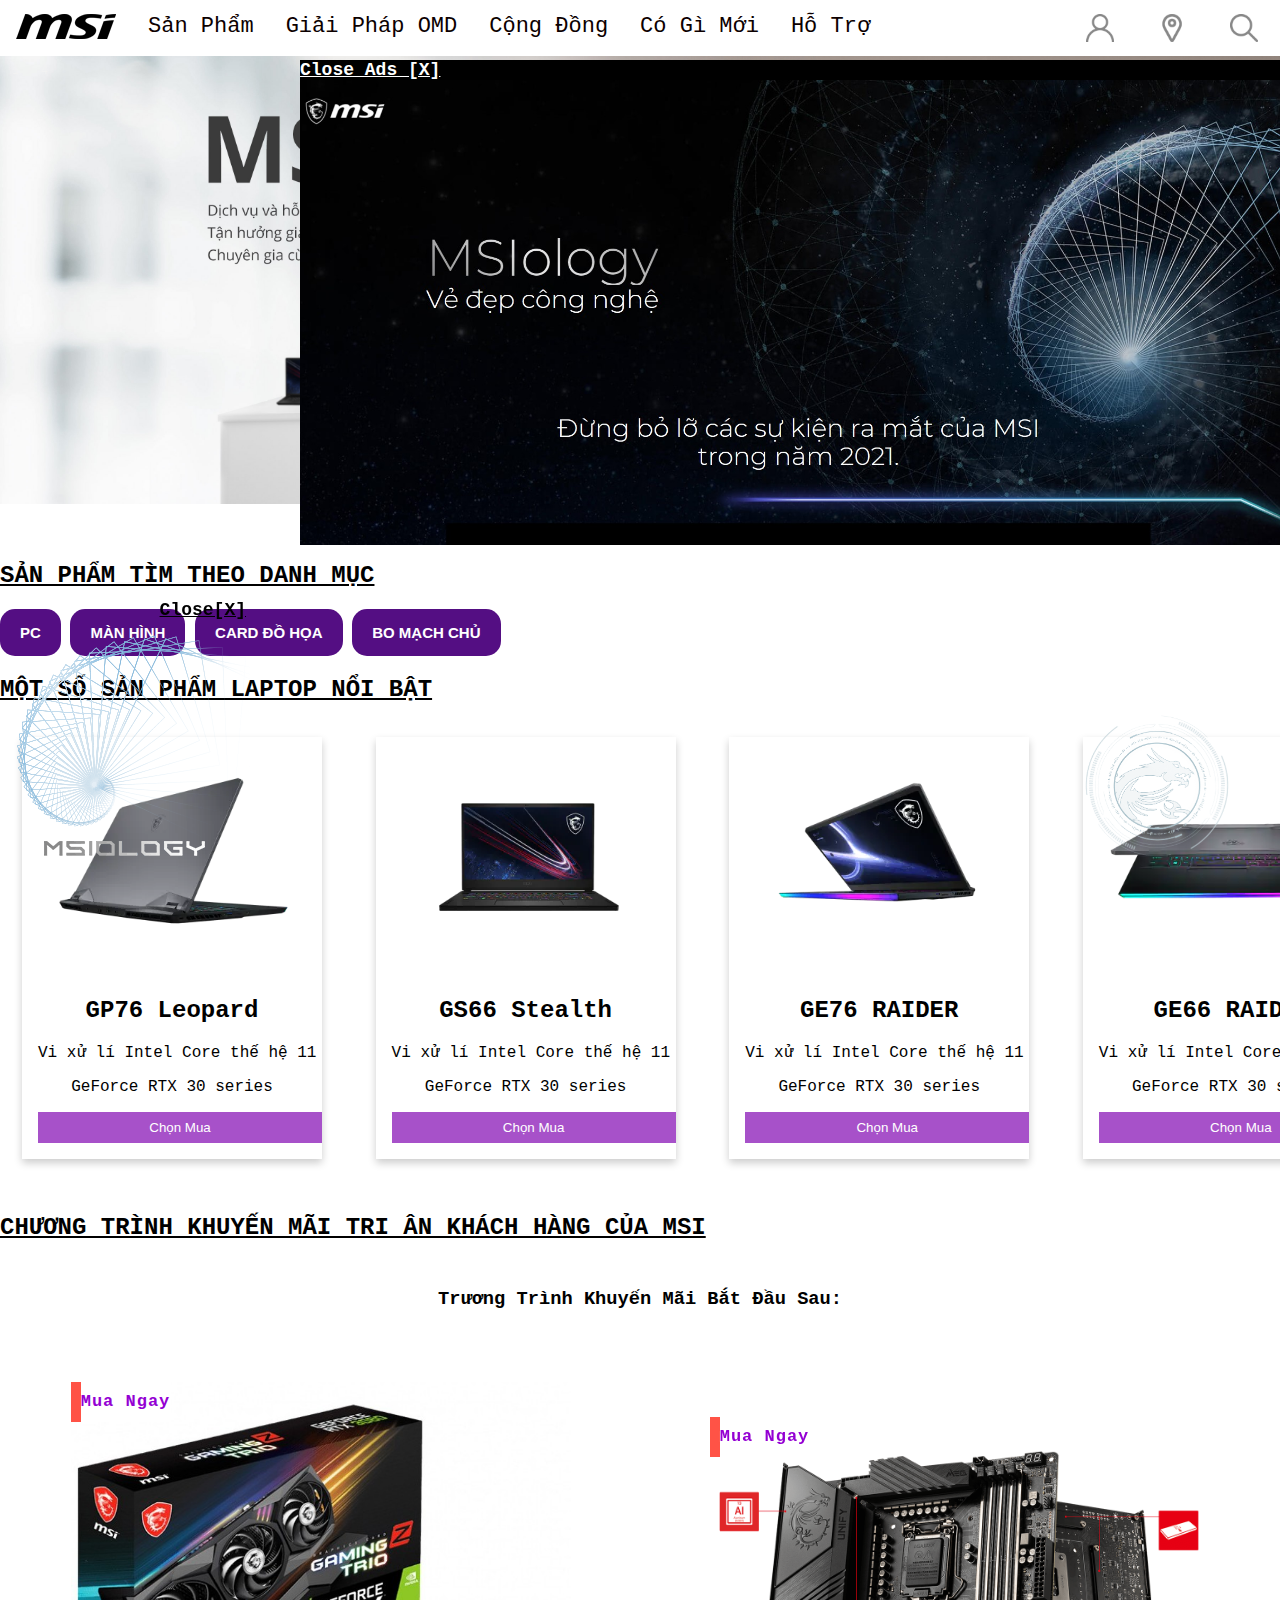
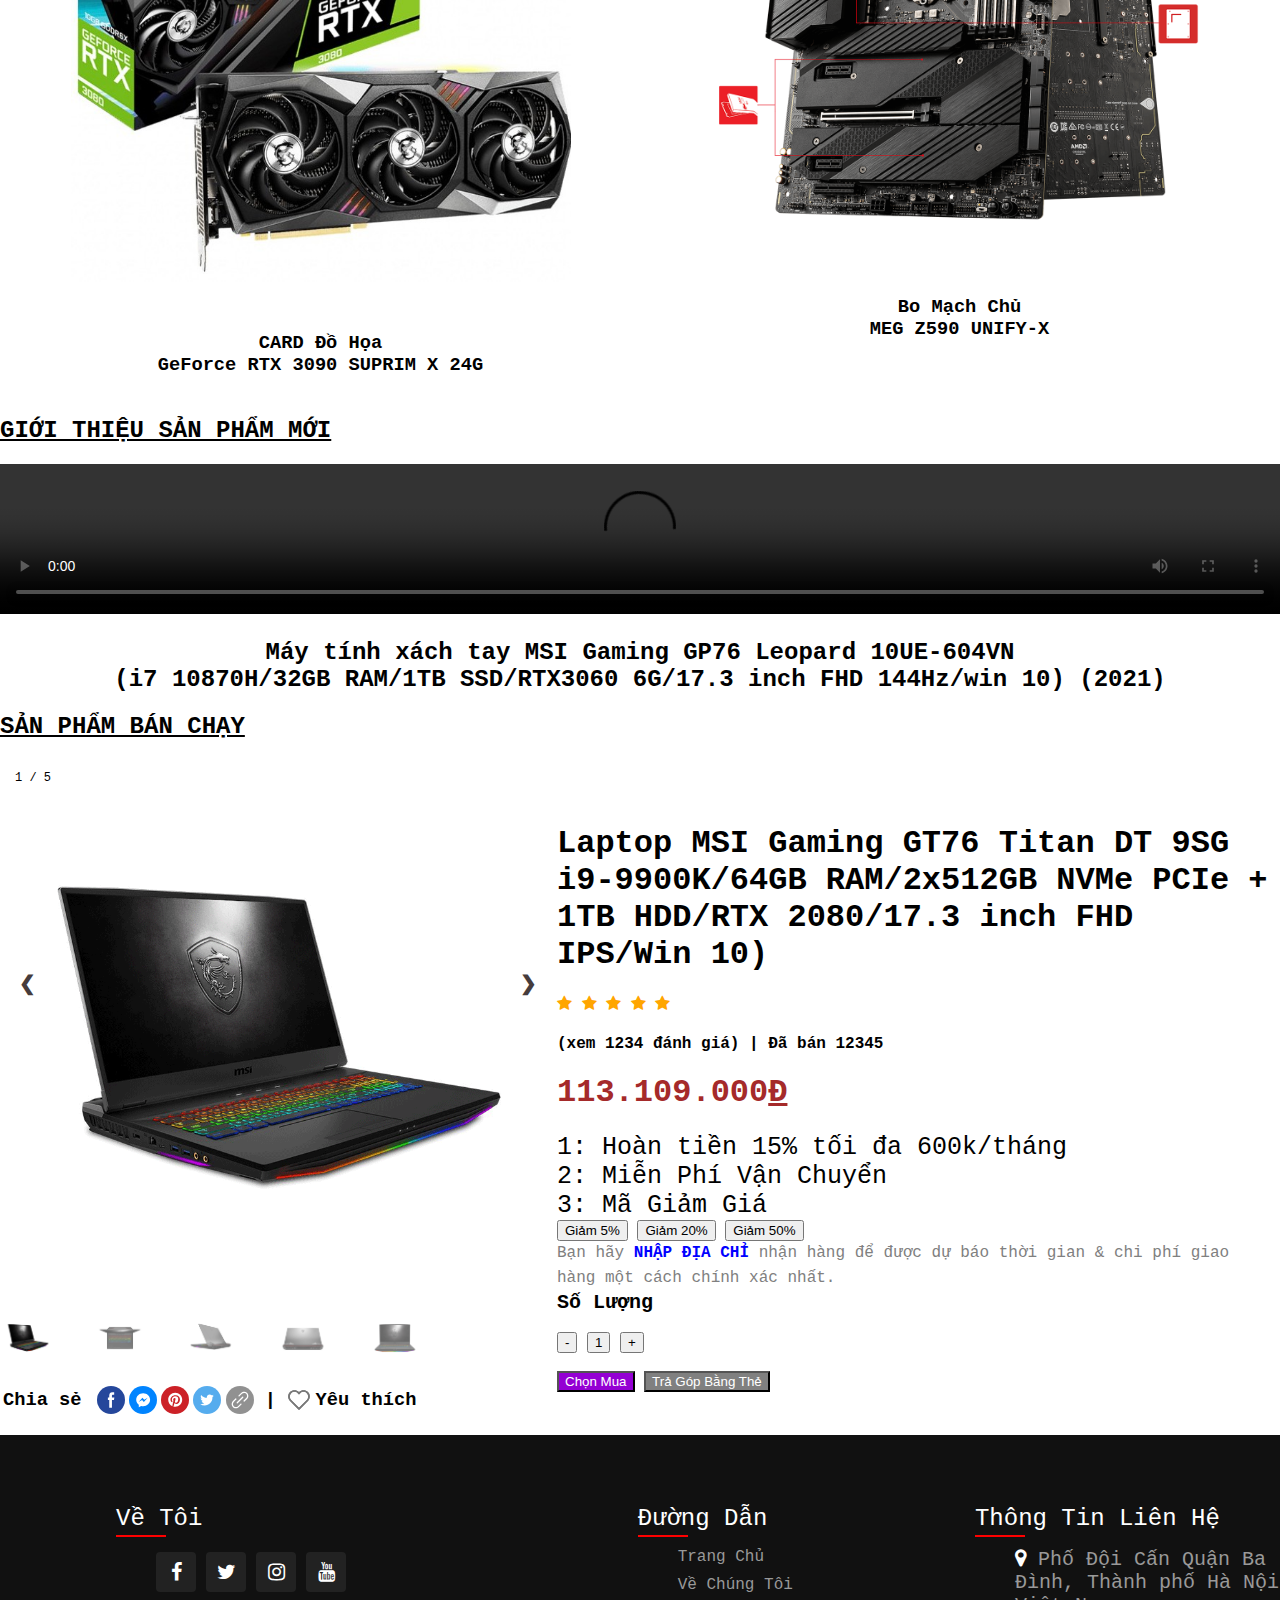
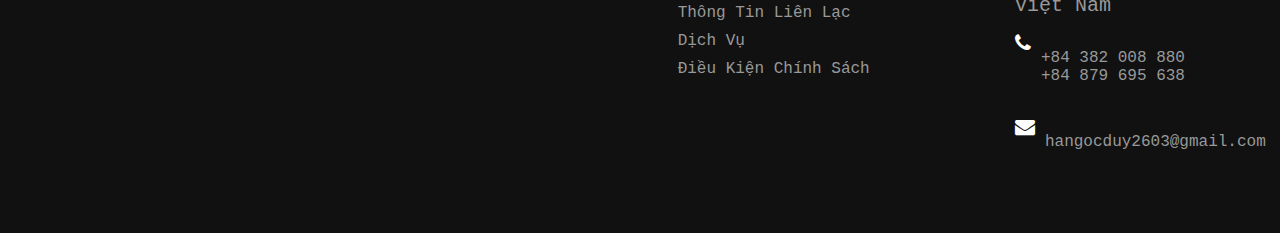
==== INDEX.html @ cc74162e "upload" ====
<!DOCTYPE html>
<html>

<head>
    <meta charset="utf-8">
    <link rel="stylesheet" href="CSS/style.css">
    <link rel="stylesheet" href="CSS/style-slideshow.css">
    <link rel="stylesheet" href="CSS/style-chat.css">
    <link rel="stylesheet" href="CSS/style-slideshowsp.css">
    <link rel="stylesheet" href="CSS/style-quangcao.css">
    <link rel="stylesheet" href="CSS/style-zoom.css">
    <link rel="stylesheet" href="CSS/style-footer.css">
    <link rel="stylesheet" href="CSS/style-scrollmenu.css">
    <link rel="stylesheet" href="https://cdnjs.cloudflare.com/ajax/libs/font-awesome/4.7.0/css/font-awesome.min.css">
    <script src="JS/javascript-chat.js"></script>
    <script src="JS/javascript-slideshowsp.js"></script>
    <script src="JS/javascript-quangcao.js"></script>
    <script src="JS/javascript-demnguoc.js"></script>
    <meta name="viewport" content="width=device-width, initial-scale=1">
    <title> Trang Chủ MSI</title>
</head>

<body onload="showSlidessp()">
    <div class="float-ck" style="left: 0px">
        <div id="hide_float_right">
            <a href="javascript:hide_float_right()"><b>Close[X]</b></a>
        </div>
        <div id="float_content_right">
            <!-- Start quang cao-->
            <img src="IMG/Widget_MSIOLOGY.png">
            <!-- End quang cao -->
        </div>
    </div>
    <div id="onl" style="position: fixed; bottom: 160px; top:60px;left:300px;z-index:100;">
        <div style="background-color:rgb(0, 0, 0); width:1000px; height: 200px;">
            <a href="javascript:un()" style="color:rgb(255, 255, 255); font-size: 18px;"><b> Close Ads [X]</b></a>
            <img src="IMG/quangcao.jpg" width="100%" />
        </div>
    </div>
    <div class="topnav">
        <a class="active" href="#home"><img src="IMG/logomsi.png"></a>
        <a href="https://vn.msi.com/Graphics-Cards#?tag=GeForce-RTX%26trade%3B-3090">Sản Phẩm</a>
        <a href="https://eps.msi.com/">Giải Pháp OMD</a>
        <a href="https://www.msi.com/Landing/insider">Cộng Đồng</a>
        <a href="https://vn.msi.com/Whats_new">Có Gì Mới</a>
        <a href="https://vn.msi.com/support"> Hỗ Trợ</a>
        <a href="#" style="float: right"><img src="IMG/loupe.png" style="width: 70%"></a>
        <a href="https://www.msi.com/service/wheretobuy#1" style="float: right"><img src="IMG/pin.png" style="width: 70%"></a>
        <a href="https://account.msi.com/login" style="float: right"><img src="IMG/user.png" style="width: 70%"></a>
    </div>
    <div class="slideshow-container">

        <div class="mySlides fade">
            <div class="numbertext">1 / 4</div>
            <img src="IMG/banner_1.jpeg" style="width:100%">
            <div class="text">MSI Care mang đến cho bạn sự an tâm tuyệt đối với các thiết bị MSI</div>
        </div>

        <div class="mySlides fade">
            <div class="numbertext">2 / 4</div>
            <img src="IMG/banner_2.jpeg" style="width:100%">
            <div class="text">REDEEM A MODERN LED LUX SCREEN LIGHT BAR WITH THE PURCHASE OF A SELECT PRODUCT!</div>
        </div>

        <div class="mySlides fade">
            <div class="numbertext">3 / 4</div>
            <img src="IMG/banner_3.jpeg" style="width:100%">
            <div class="text">SẴN SÀNG CHO NĂM HỌC MỚI VỚI LAPTOP MSI</div>
        </div>

        <div class="mySlides fade">
            <div class="numbertext">4 / 4</div>
            <img src="IMG/banner_4.jpeg" style="width:100%">
            <div class="text">Improve Performance with Resizable BAR. Now available for MSI GeForce RTX 30 Series graphics cards</div>
        </div>
    </div>
    <br>
    <div style="text-align:center">
        <span class="dot"></span>
        <span class="dot"></span>
        <span class="dot"></span>
        <span class="dot"></span>
    </div>
    <script src="JS/javascript-slideshow.js"></script>
    <img src="IMG/banner-logo.png" class="open-button" onclick="openForm()" style="width:150px">
    <div class="chat-popup" id="myForm">
        <form action="/action_page.php" class="form-container">
            <h1>Chat</h1>

            <label for="msg"><b>Message</b></label>
            <textarea placeholder="Type message.." name="msg" required></textarea>

            <button type="submit" class="btn">Send</button>
            <button type="button" class="btn cancel" onclick="closeForm()">Close</button>
        </form>
    </div>
    <div>
      <h2><u>SẢN PHẨM TÌM THEO DANH MỤC</u></h2>
      <button class="button-sp" onclick="window.location.href='PC.html'"><b>PC</b></button>
      <button class="button-sp"onclick="window.location.href='Màn hình.html'"><b>MÀN HÌNH</b></button>
      <button class="button-sp"onclick="window.location.href='Card màn hình.html'"><b>CARD ĐỒ HỌA</b></button>
      <button class="button-sp"onclick="window.location.href='Màn hình.html'"><b>BO MẠCH CHỦ</b></button>
      <h2 style="color: rgb(0, 0, 0); "><u>MỘT SỐ SẢN PHẨM LAPTOP NỔI BẬT</u></h2>
  <div class="scrollmenu ">
    <a> 
      <div class="column1 ">
      <div class="card ">
        <img src="IMG/GE76.webp " alt="Jane " style="width:100% ">
        <div class="container ">
          <h2 style="color: black; ">GP76 Leopard</h2>
          <p style="color: black; ">Vi xử lí Intel Core thế hệ 11</p>
          <p style="color: black; ">GeForce RTX 30 series</p>
          <p><button class="button ">Chọn Mua</button></p>
        </div>
      </div>
    </div>
  </a>
  <a>
  <div class="column1 ">
    <div class="card ">
      <img src="IMG/GS66.webp " alt="Jane " style="width:100% ">
      <div class="container ">
        <h2 style="color: black; ">GS66 Stealth</h2>
        <p style="color: black; ">Vi xử lí Intel Core thế hệ 11</p>
        <p style="color: black; ">GeForce RTX 30 series</p>
        <p><button class="button ">Chọn Mua</button></p>
      </div>
    </div>
  </div>
  </a>
  <a>
  <div class="column1 ">
    <div class="card ">
      <img src="IMG/GE76 RAIDER.webp " alt="Jane " style="width:100% ">
      <div class="container ">
        <h2 style="color: black; ">GE76 RAIDER</h2>
        <p style="color: black; ">Vi xử lí Intel Core thế hệ 11</p>
        <p style="color: black; ">GeForce RTX 30 series</p>
        <p><button class="button ">Chọn Mua</button></p>
      </div>
    </div>
  </div>
  </a>
  <a>
  <div class="column1 ">
    <div class="card ">
      <img src="IMG/GE66 RAIDER.webp " alt="Jane " style="width:100% ">
      <div class="container ">
        <h2 style="color: black; ">GE66 RAIDER</h2>
        <p style="color: black; ">Vi xử lí Intel Core thế hệ 10</p>
        <p style="color: black; ">GeForce RTX 30 series</p>
        <p><button class="button ">Chọn Mua</button></p>
      </div>
    </div>
  </div>
  </a>
  <a>
  <div class="column1 ">
    <div class="card ">
      <img src="IMG/GE76.webp " alt="Jane " style="width:100% ">
      <div class="container ">
        <h2 style="color: black; ">GE76</h2>
        <p style="color: black; ">Vi xử lí Intel Core thế hệ 10</p>
        <p style="color: black; ">GeForce RTX 30 series</p>
        <p><button class="button ">Chọn Mua</button></p>
      </div>
    </div>
  </div>
  </a>
  <a>
  <div class="column1 ">
    <div class="card ">
      <img src="IMG/GS66 STEALTH15M.webp " alt="Jane " style="width:100% ">
      <div class="container ">
        <h2 style="color: black; ">GS66 STEALTH15M</h2>
        <p style="color: black; ">Vi xử lí Intel Core thế hệ 10</p>
        <p style="color: black; ">GeForce RTX 30 series</p>
        <p><button class="button ">Chọn Mua</button></p>
      </div>
    </div>
  </div>
  </a>
  <a>
  <div class="column1 ">
    <div class="card ">
      <img src="IMG/PULSE GL76.webp " alt="Jane " style="width:100% ">
      <div class="container ">
        <h2 style="color: black; ">PULSE GL76</h2>
        <p style="color: black; ">Vi xử lí Intel Core thế hệ 11</p>
        <p style="color: black; ">GeForce RTX 30 series</p>
        <p><button class="button ">Chọn Mua</button></p>
      </div>
    </div>
  </div>
  </a>
  <a>
  <div class="column1 ">
    <div class="card ">
      <img src="IMG/ALPHA15.webp " alt="Jane " style="width:100% ">
      <div class="container ">
        <h2 style="color: black; ">ALPHA15</h2>
        <p style="color: black; ">Vi xử lí AMD Ryzen 5000H-Series</p>
        <p style="color: black; ">AMD Radeon RX 6000M Series</p>
        <p><button class="button ">Chọn Mua</button></p>
      </div>
    </div>
  </div>
  </a>
  <a>
  <div class="column1 ">
    <div class="card ">
      <img src="IMG/DELTA15.webp " alt="Jane " style="width:100% ">
      <div class="container ">
        <h2 style="color: black; ">DELTA15</h2>
        <p style="color: black; ">Vi xử lí AMD Ryzen 5000H-Series</p>
        <p style="color: black; ">AMD Radeon RX 6000M Series</p>
        <p><button class="button ">Chọn Mua</button></p>
      </div>
    </div>
  </div>
  </a>
  <a>
  <div class="column1 ">
    <div class="card ">
      <img src="IMG/STEALTH15M.webp " alt="Jane " style="width:100% ">
      <div class="container ">
        <h2 style="color: black; ">STEALTH15M</h2>
        <p style="color: black; ">Vi xử lí Intel Core thế hệ 11</p>
        <p style="color: black; ">GeForce RTX 16 series</p>
        <p><button class="button ">Chọn Mua</button></p>
      </div>
    </div>
  </div>
  </a>
</div>
        <h2 style="color: rgb(0, 0, 0);"><u>CHƯƠNG TRÌNH KHUYẾN MÃI TRI ÂN KHÁCH HÀNG CỦA MSI</u> <br><br>
          <h3 style="text-align: center;">Trương Trình Khuyến Mãi Bắt Đầu Sau: <p id="demnguoc" style="color:red"></p> </h2>  </h3>
        <table border="0">
            <tr>
                <td style="width: 750px;text-align: center;">
                  <div class="imghover-container">
                    <a href="#">
                      <span class="more" style="color: darkviolet; font-size: 17px;"><b>Mua Ngay</b></span>
                    <img src="IMG/rtx3090.jfif" alt="" style="width: 500px;">
                  </a>
                </div>
                    <h3>CARD Đồ Họa
                        <br> GeForce RTX 3090 SUPRIM X 24G
                    </h3>
                </td>
                <td style="width: 750px;text-align: center;">
                  <div class="imghover-container">
                    <a href="#">
                      <span class="more"style="color: darkviolet; font-size: 17px;"><b>Mua Ngay</b></span>
                    <img src="IMG/z590-unify-board02.png"  style="width: 500px;">
                  </a>
                </div>
                    <h3>Bo Mạch Chủ
                        <br> MEG Z590 UNIFY-X</h3>
                </td>
            </tr>
        </table>
    </div>
    <div class="video" style="text-align: center;">
        <h2 style="color: rgb(0, 0, 0); text-align: left;"><u>GIỚI THIỆU SẢN PHẨM MỚI</u></h2>
        <video width="100%" controls>
    <source src="VIDEO/GP76-GP66 Leopard 10UX – Bold & Strengthened Laptop You Should Have - MSI.mp4">
  </video>
        <h2>Máy tính xách tay MSI Gaming GP76 Leopard 10UE-604VN <br>(i7 10870H/32GB RAM/1TB SSD/RTX3060 6G/17.3 inch FHD 144Hz/win 10) (2021)</h2>
    </div>
    <div>
        <h2 style="color: rgb(0, 0, 0);"><u>SẢN PHẨM BÁN CHẠY</u></h2>
        <table border="0">
            <tr>
                <td>
                    <div class="containersp">
                        <div class="mySlidessp">
                            <div class="numbertextsp">1 / 5</div>
                            <div class="zoomin noidung">
                                <img id="myimage" src="IMG/gt76.png" width="700" height="700">
                            </div>
                        </div>

                        <div class="mySlidessp">
                            <div class="numbertextsp">2 / 5</div>
                            <div class="zoomin noidung">
                                <img src="IMG/gt76a.png" width="700" height="700">
                            </div>
                        </div>

                        <div class="mySlidessp">
                            <div class="numbertextsp">3 / 5</div>
                            <div class="zoomin noidung">
                                <img src="IMG/gt76b.png" width="700" height="700">
                            </div>
                        </div>

                        <div class="mySlidessp">
                            <div class="numbertextsp">4 / 5</div>
                            <div class="zoomin noidung">
                                <img src="IMG/gt76c.png" width="700" height="700">
                            </div>
                        </div>

                        <div class="mySlidessp">
                            <div class="numbertextsp">5 / 5</div>
                            <div class="zoomin noidung">
                                <img src="IMG/gt76d.png" width="700" height="700" ">
            </div>
          </div>
            
          <a class="prevsp " onclick="plusSlides(-1) ">❮</a>
          <a class="nextsp " onclick="plusSlides(1) ">❯</a>
          <div class="row ">
            <div class="column ">
              <img class="demo cursor " src="IMG/gt76.png " style="width: 50px; " onclick="currentSlidesp(1) ">
            </div>
            <div class="column ">
              <img class="demo cursor " src="IMG/gt76a.png " style="width:50px " onclick="currentSlidesp(2) ">
            </div>
            <div class="column ">
              <img class="demo cursor " src="IMG/gt76b.png " style="width:50px " onclick="currentSlidesp(3) ">
            </div>
            <div class="column ">
              <img class="demo cursor " src="IMG/gt76c.png " style="width:50px " onclick="currentSlidesp(4) ">
            </div>
            <div class="column ">
              <img class="demo cursor " src="IMG/gt76d.png " style="width:50px " onclick="currentSlidesp(5) ">
            </div>    
          </div>
        </div>
        <div><h3>Chia sẻ &#8287;<img src="IMG/social-facebook.svg ">&#8287;<img src="IMG/social-messenger.svg ">&#8287;<img src="IMG/social-pinterest.svg ">&#8287;<img src="IMG/social-twitter.svg ">&#8287;<img src="IMG/social-copy.svg
                                    " ><b> &verbar;</b> <img src="IMG/icons-like.svg ">&#8287;Yêu thích</h3></div>
      </td>
      <td>
        <h1>Laptop MSI Gaming GT76 Titan DT 9SG i9-9900K/64GB RAM/2x512GB NVMe PCIe + 1TB HDD/RTX 2080/17.3 inch FHD IPS/Win 10)</h1>
        <div>
        <span class="fa fa-star checked "></span>
        <span class="fa fa-star checked "></span>
        <span class="fa fa-star checked "></span>
        <span class="fa fa-star checked "></span>
        <span class="fa fa-star checked "></span>
        <h4>(xem 1234 đánh giá) &verbar; Đã bán 12345</h4>
        <h1 style="color: brown; ">113.109.000<u>Đ</u></h1>
            <span style="font-size: 25px;">1: Hoàn tiền 15% tối đa 600k/tháng</span><br>
            <span style="font-size: 25px;">2: Miễn Phí Vận Chuyển</span><br>
            <span style="font-size: 25px;">3: Mã Giảm Giá</span><br>
            <div class="magiamgia">
                <button>Giảm 5%</button>
                <button>Giảm 20%</button>
                <button>Giảm 50%</button>
            </div>
            <span style="font-size: 16px;color: gray; margin-top: 20px; line-height: 25px;">Bạn hãy <b style="color: blue;">NHẬP ĐỊA CHỈ</b> nhận hàng để được dự báo thời gian & chi phí giao hàng một cách chính xác nhất.</span><br>
            <span style="font-size: 20px; color:black;margin-top: 30px; "><b>Số Lượng</b></span>
            <div class="soluong"><br>
                <button>-</button>
                <button>1</button>
                <button>+</button>
            </div><br>
            <div class="muahang">
                <button style="background: darkviolet; color: white;">Chọn Mua</button>
                <button style="background: gray; color: white;">Trả Góp Bằng Thẻ</button>
            </div>
        </div>
      </td>
    </tr>
  </table>
  
    </body>
    <footer>
      <div class="container ">
        <!--Bắt Đầu Nội Dung Giới Thiệu-->
        <div class="noi-dung about ">
            <h2>Về Tôi</h2>
            <p> </p>
            <ul class="social-icon ">
                <li><a href="https://www.facebook.com/ngocduy26/ "><i class="fa fa-facebook "></i></a></li>
                <li><a href=" "><i class="fa fa-twitter "></i></a></li>
                <li><a href="https://www.instagram.com/hangocduyy/?hl=vi "><i class="fa fa-instagram "></i></a></li>
                <li><a href=" "><i class="fa fa-youtube "></i></a></li>
            </ul>
        </div>
        <!--Kết Thúc Nội Dung Giới Thiệu-->
        <!--Bắt Đầu Nội Dung Đường Dẫn-->
        <div class="noi-dung links ">
            <h2>Đường Dẫn</h2>
            <ul>
                <li><a href="# ">Trang Chủ</a></li>
                <li><a href="# ">Về Chúng Tôi</a></li>
                <li><a href="# ">Thông Tin Liên Lạc</a></li>
                <li><a href="# ">Dịch Vụ</a></li>
                <li><a href="# ">Điều Kiện Chính Sách</a></li>
            </ul>
        </div>
        <!--Kết Thúc Nội Dung Đường Dẫn-->
        <!--Bắt Đâu Nội Dung Liên Hệ-->
        <div class="noi-dung contact ">
            <h2>Thông Tin Liên Hệ</h2>
            <ul class="info ">
                <li>
                    <span><i class="fa fa-map-marker "></i></spanz>
                    <span>Phố Đội Cấn Quận Ba Đình, Thành phố Hà Nội, Việt Nam</span>
                </li>
                <li>
                    <span><i class="fa fa-phone "></i></span>
                    <p><a href="# ">+84 382 008 880</a>
                        <br />
                        <a href="# ">+84 879 695 638</a></p>
                </li>
                <li>
                    <span><i class="fa fa-envelope "></i></span>
                    <p><a href="# ">hangocduy2603@gmail.com</a></p>
               </li>
            </ul>
        </div>
        <!--Kết Thúc Nội Dung Liên Hệ-->
    </div>
    </footer>
</html>
---- CSS/style.css ----
body {
    margin: 0;
    font-family: Courier New;
  }
  
  .topnav {
    overflow: hidden;
    background-color: rgb(255, 255, 255);
  }
  
  .topnav a {
    float: left;
    color: #0c0000;
    text-align: center;
    padding: 14px 16px;
    text-decoration: none;
    font-size: 22px;
  }
  
  .topnav a:hover {
    background-color: #ddd;
    color: black;
  }
  
  .topnav a.active {
    background-color: #ffffff;
    color: white;
  }
  .button-sp {
    padding: 15px 20px;
    font-size: 15px;
    text-align: center;
    cursor: pointer;
    outline: none;
    color: #fff;
    background-color: #540e83;
    border: none;
    border-radius: 15px;
  }
  
  .button-sp:hover {background-color: #353b36}
  
  .button-sp:active {
    background-color: #2e312e;
    box-shadow: 0 5px rgb(107, 4, 73);
    transform: translateY(4px);
  }
  .img-container {
	position: relative;
	width: 450px;
	height: 350px;
	margin: 50px auto;
	overflow: hidden;
}

.more {
	position: absolute;
	padding-left: 10px;	
	width: 90px;
	height: 40px;
	background: rgba(255, 255, 255, .6);
	color: #222;	
	letter-spacing: 1px;
	line-height: 40px;
	text-align: center;	
	text-shadow: 0 1px 1px #fff;
	-webkit-transition: color .5s;
	transition: color .5s;
	z-index: 1;
}

.more:before {
	position: absolute;
	content: '';
	left: 0;
	height: 40px;
	width: 0;
	background: #fff;
	border-right: 10px solid #ff5346;
	-webkit-transition: width .3s;
	transition: width .3s;
	z-index: -1;
}

.img-container > a:hover .more,
.img-container > a:hover .more:before {
	width: 90px;
	color: #ff5346;
}

.img-container > a:hover img {
	opacity: .6;
	-webkit-transform: scale(1.1,1.1) rotate(1deg);
	transform: scale(1.1,1.1) rotate(1deg);
	-webkit-transition: all 3s;
	transition: all 3s;
}

.img-container img {	
	-webkit-transition: all .5s;
	transition: all .5s;
}
.imghover-container {
	position: relative;
	margin: 50px auto;
	overflow: hidden;
}

.more {
	position: absolute;
	padding-left: 10px;	
	width: 90px;
	height: 40px;
	background: rgba(255, 255, 255, .6);
	color: #222;	
	letter-spacing: 1px;
	line-height: 40px;
	text-align: center;	
	text-shadow: 0 1px 1px #fff;
	-webkit-transition: color .5s;
	transition: color .5s;
	z-index: 1;
}

.more:before {
	position: absolute;
	content: '';
	left: 0;
	height: 40px;
	width: 0;
	background: #fff;
	border-right: 10px solid #ff5346;
	-webkit-transition: width .3s;
	transition: width .3s;
	z-index: -1;
}

.imghover-container > a:hover .more,
.imghover-container > a:hover .more:before {
	width: 90px;
	color: #ff5346;
}

.imghover-container > a:hover img {
	opacity: .6;
	-webkit-transform: scale(1.1,1.1) rotate(1deg);
	transform: scale(1.1,1.1) rotate(1deg);
	-webkit-transition: all 3s;
	transition: all 3s;
}

.imghover-container img {	
	-webkit-transition: all .5s;
	transition: all .5s;
}
---- CSS/style-slideshow.css ----
<!--slideshow-->
* {box-sizing: border-box;}
.mySlides {display: none;}
img {vertical-align: middle;}

/* Slideshow container */
.slideshow-container {
  max-width: auto;
  position: relative;
  margin: auto;
}

/* Caption text */
.text {
  color: #f2f2f2;
  font-size: 15px;
  padding: 8px 12px;
  position: absolute;
  bottom: 8px;
  width: 100%;
  text-align: center;
}

/* Number text (1/3 etc) */
.numbertext {
  color: #f2f2f2;
  font-size: 12px;
  padding: 8px 12px;
  position: absolute;
  top: 0;
}

/* The dots/bullets/indicators */
.dot {
  height: 15px;
  width: 15px;
  margin: 0 2px;
  background-color: #bbb;
  border-radius: 50%;
  display: inline-block;
  transition: background-color 0.6s ease;
}

.active {
  background-color: #717171;
}

/* Fading animation */
.fade {
  -webkit-animation-name: fade;
  -webkit-animation-duration: 1.5s;
  animation-name: fade;
  animation-duration: 1.5s;
}

@-webkit-keyframes fade {
  from {opacity: .4} 
  to {opacity: 1}
}

@keyframes fade {
  from {opacity: .4} 
  to {opacity: 1}
}

/* On smaller screens, decrease text size */
@media only screen and (max-width: 300px) {
  .text {font-size: 11px}
}
---- CSS/style-chat.css ----
* {
    box-sizing: border-box;
}


/* Button used to open the chat form - fixed at the bottom of the page */

.open-button {
    background-color: transparent;
    color: white;
    padding: 16px 20px;
    border: none;
    cursor: pointer;
    opacity: 1;
    position: fixed;
    bottom: 23px;
    right: 28px;
    width: 280px;
}


/* The popup chat - hidden by default */

.chat-popup {
    display: none;
    position: fixed;
    bottom: 0;
    right: 15px;
    border: 3px solid #f1f1f1;
    z-index: 9;
}


/* Add styles to the form container */

.form-container {
    max-width: 300px;
    padding: 10px;
    background-color: white;
}


/* Full-width textarea */

.form-container textarea {
    width: 100%;
    padding: 15px;
    margin: 5px 0 22px 0;
    border: none;
    background: #f1f1f1;
    resize: none;
    min-height: 200px;
}


/* When the textarea gets focus, do something */

.form-container textarea:focus {
    background-color: #ddd;
    outline: none;
}


/* Set a style for the submit/send button */

.form-container .btn {
    background-color: dimgray;
    color: white;
    padding: 16px 20px;
    border: none;
    cursor: pointer;
    width: 100%;
    margin-bottom: 10px;
    opacity: 0.8;
}


/* Add a red background color to the cancel button */

.form-container .cancel {
    background-color: grey;
}


/* Add some hover effects to buttons */

.form-container .btn:hover,
.open-button:hover {
    opacity: 1;
}
---- CSS/style-slideshowsp.css ----
* {
    box-sizing: border-box;
}

img {
    vertical-align: middle;
}


/* Position the image container (needed to position the left and right arrows) */

.containersp {
    position: relative;
}


/* Hide the images by default */

.mySlidessp {
    display: none;
}


/* Add a pointer when hovering over the thumbnail images */

.cursor {
    cursor: pointer;
}


/* Next & previous buttons */

.prevsp,
.nextsp {
    cursor: pointer;
    position: absolute;
    top: 40%;
    width: auto;
    padding: 16px;
    margin-top: -50px;
    color: rgb(70, 60, 60);
    font-weight: bold;
    font-size: 20px;
    border-radius: 0 3px 3px 0;
    user-select: none;
    -webkit-user-select: none;
}


/* Position the "next button" to the right */

.nextsp {
    right: 0;
    border-radius: 3px 0 0 3px;
}


/* On hover, add a black background color with a little bit see-through */

.prevsp:hover,
.nextsp:hover {
    background-color: rgba(192, 192, 192, 0.8);
}


/* Number text (1/3 etc) */

.numbertextsp {
    color: #000000;
    font-size: 12px;
    padding: 8px 12px;
    position: absolute;
    top: 0;
}


/* Container for image text */

.caption-containersp {
    text-align: center;
    background-color: #222;
    padding: 2px 16px;
    color: rgb(0, 0, 0);
}

.row:after {
    content: "";
    display: table;
    clear: both;
}


/* Six columns side by side */

.column {
    float: left;
    width: 16.66%;
}


/* Add a transparency effect for thumnbail images */

.demo {
    opacity: 0.6;
}

.active,
.demo:hover {
    opacity: 1;
}

.checked {
    color: orange;
}
---- CSS/style-quangcao.css ----
.float-ck { position: fixed; bottom: 30px; z-index: 9000}
* html .float-ck {position:absolute;bottom:auto;top:expression(eval (document.documentElement.scrollTop+document.docum entElement.clientHeight-this.offsetHeight-(parseInt(this.currentStyle.marginTop,10)||0)-(parseInt(this.currentStyle.marginBottom,10)||0))) ;}
#float_content_right {border: 0px solid #01AEF0;}
#hide_float_right {text-align:right; font-size: 18px;}
#hide_float_right a {background: transparent; padding: 2px 4px; color: rgb(0, 0, 0);}
---- CSS/style-zoom.css ----
.noidung {
  height: 550px;
  width: 550px;
  overflow: hidden;
}
.zoomin img {
  height: 550px;
  width: 550px;
  -webkit-transition: all 2s ease;
  -moz-transition: all 2s ease;
  -ms-transition: all 2s ease;
  transition: all 2s ease;
}
.zoomin img:hover {
    transform: scale(1.5);
}
---- CSS/style-footer.css ----
footer{
    position: relative;
    width: 100%;
    height: auto;
    padding: 50px 100px;
    background: #111;
    display: flex;
    justify-content: space-between;
    flex-wrap: wrap;
}

footer .container{
    display: flex;
    justify-content: space-between;
    flex-wrap: wrap;
    flex-direction: row;
}

footer .container .noi-dung{
    margin-right: 30px;
}

footer  .container .noi-dung.about{
    width:40%;
}
footer .container .noi-dung.about h2{
    position: relative;
    color: #fff;
    font-weight: 500;
    margin-bottom: 15px;
}
footer .container .noi-dung.about h2:before{
    content: '';
    position: absolute;
    bottom: -5px;
    left: 0;
    width: 50px;
    height: 2px;
    background: #f00;
}

footer .container .noi-dung.about p{
    color: #999;
}

.social-icon{
    margin-top: 20px;
    display: flex;
}

.social-icon li {
    list-style: none;
}
.social-icon li a{
    display: inline-block;
    width: 40px;
    height: 40px;
    background: #222;
    display: flex;
    justify-content: center;
    align-items: center;
    margin-right: 10px;
    text-decoration: none;
    border-radius: 4px;
}

.social-icon li a:hover{
    background: #f00;
}

.social-icon li a .fa{
    color: #fff;
    font-size: 20px;
}

.links h2{
    position: relative;
    color: #fff;
    font-weight: 500;
    margin-bottom: 15px;
}

.links h2{
     position: relative;
     color: #fff;
     font-weight: 500;
     margin-bottom: 15px;
 }
.links h2::before{
     content: '';
     position: absolute;
     bottom: -5px;
     left: 0;
     width: 50px;
     height: 2px;
     background: #f00;
 }
.links{
    position: relative;
    width: 25%;
 }
 .links ul li{
     list-style: none;
 }
 .links ul li a{
     color: #999;
     text-decoration: none;
     margin-bottom: 10px;
     display: inline-block;
 }
.links ul li a:hover{
     color: #fff;
 }

.contact h2{
    position: relative;
    color: #fff;
    font-weight: 500;
    margin-bottom: 15px;
}

.contact h2::before{
    content: '';
    position: absolute;
    bottom: -5px;
    left: 0;
    width: 50px;
    height: 2px;
    background: #f00;
}

.contact{
    width: calc(35% - 60px);
    margin-right: 0 !important;
}

.contact .info{
    position: relative;
}
.contact .info li{
    display: flex;
    margin-bottom: 16px;
}
.contact .info li span:nth-child(1) {
    color: #fff;
    font-size: 20px;
    margin-right: 10px;
}

.contact .info li span{
    color: #999;
}

.contact .info li a{
    color: #999;
    text-decoration: none;
}

.btn {
    display: inline-block;
    background: transparent;
    color: inherit;
    font: inherit;
    border: 0;
    outline: 0;
    padding: 0;
    margin-top:16px;
    transition: all 200ms ease-in;
    cursor: pointer;
}
.btn--primary {
    background: #222;
    color: #fff;
    box-shadow: 0 0 10px 2px rgba(0, 0, 0, .1);
    border-radius: 2px;
    padding: 8px 24px;
}
.btn--primary:hover {
    background: #f00;
}
.btn--primary:active {
    background: #f00;
    box-shadow: inset 0 0 10px 2px rgba(0, 0, 0, .2);
}

.form__field {
    width: 90%;
    background: #fff;
    color: #a3a3a3;
    font: inherit;
    box-shadow: 0 6px 10px 0 rgba(0, 0, 0, .1);
    border: 0;
    outline: 0;
    padding: 8px 4px;
}

@media  (max-width: 768px){
    footer{
        padding: 40px;
        
    }
    footer .container{
        flex-direction: column;
    }
    footer .container .noi-dung{
        margin-right: 0;
        margin-bottom: 40px;
    }
    footer .container, .noi-dung.about, .links, .contact{
        width: 100%;
    }
}
---- CSS/style-scrollmenu.css ----
div.scrollmenu {
    background-color: rgb(255, 255, 255);
    overflow: auto;
    white-space: nowrap;
}

div.scrollmenu a {
    display: inline-block;
    color: rgb(247, 244, 244);
    text-align: center;
    padding: 14px;
    text-decoration: none;
}

div.scrollmenu a:hover {
    background-color: rgb(255, 255, 255);
}

*,
*:before,
*:after {
    box-sizing: inherit;
}

.column1 {
    float: left;
    width: 300px;
    margin-bottom: 16px;
    padding: 0 8px;
}

@media screen and (max-width: 650px) {
    .column1 {
        width: 100%;
        display: block;
    }
}

.card {
    box-shadow: 0 4px 8px 0 rgba(0, 0, 0, 0.2);
}

.container {
    padding: 0 16px;
}

.container::after,
.row::after {
    content: "";
    clear: both;
    display: table;
}

.title {
    color: rgb(10, 10, 10);
}

.button {
    border: none;
    outline: 0;
    display: inline-block;
    padding: 8px;
    color: white;
    background-color: rgb(167, 81, 201);
    text-align: center;
    cursor: pointer;
    width: 100%;
}

.button:hover {
    background-color: #555;
}
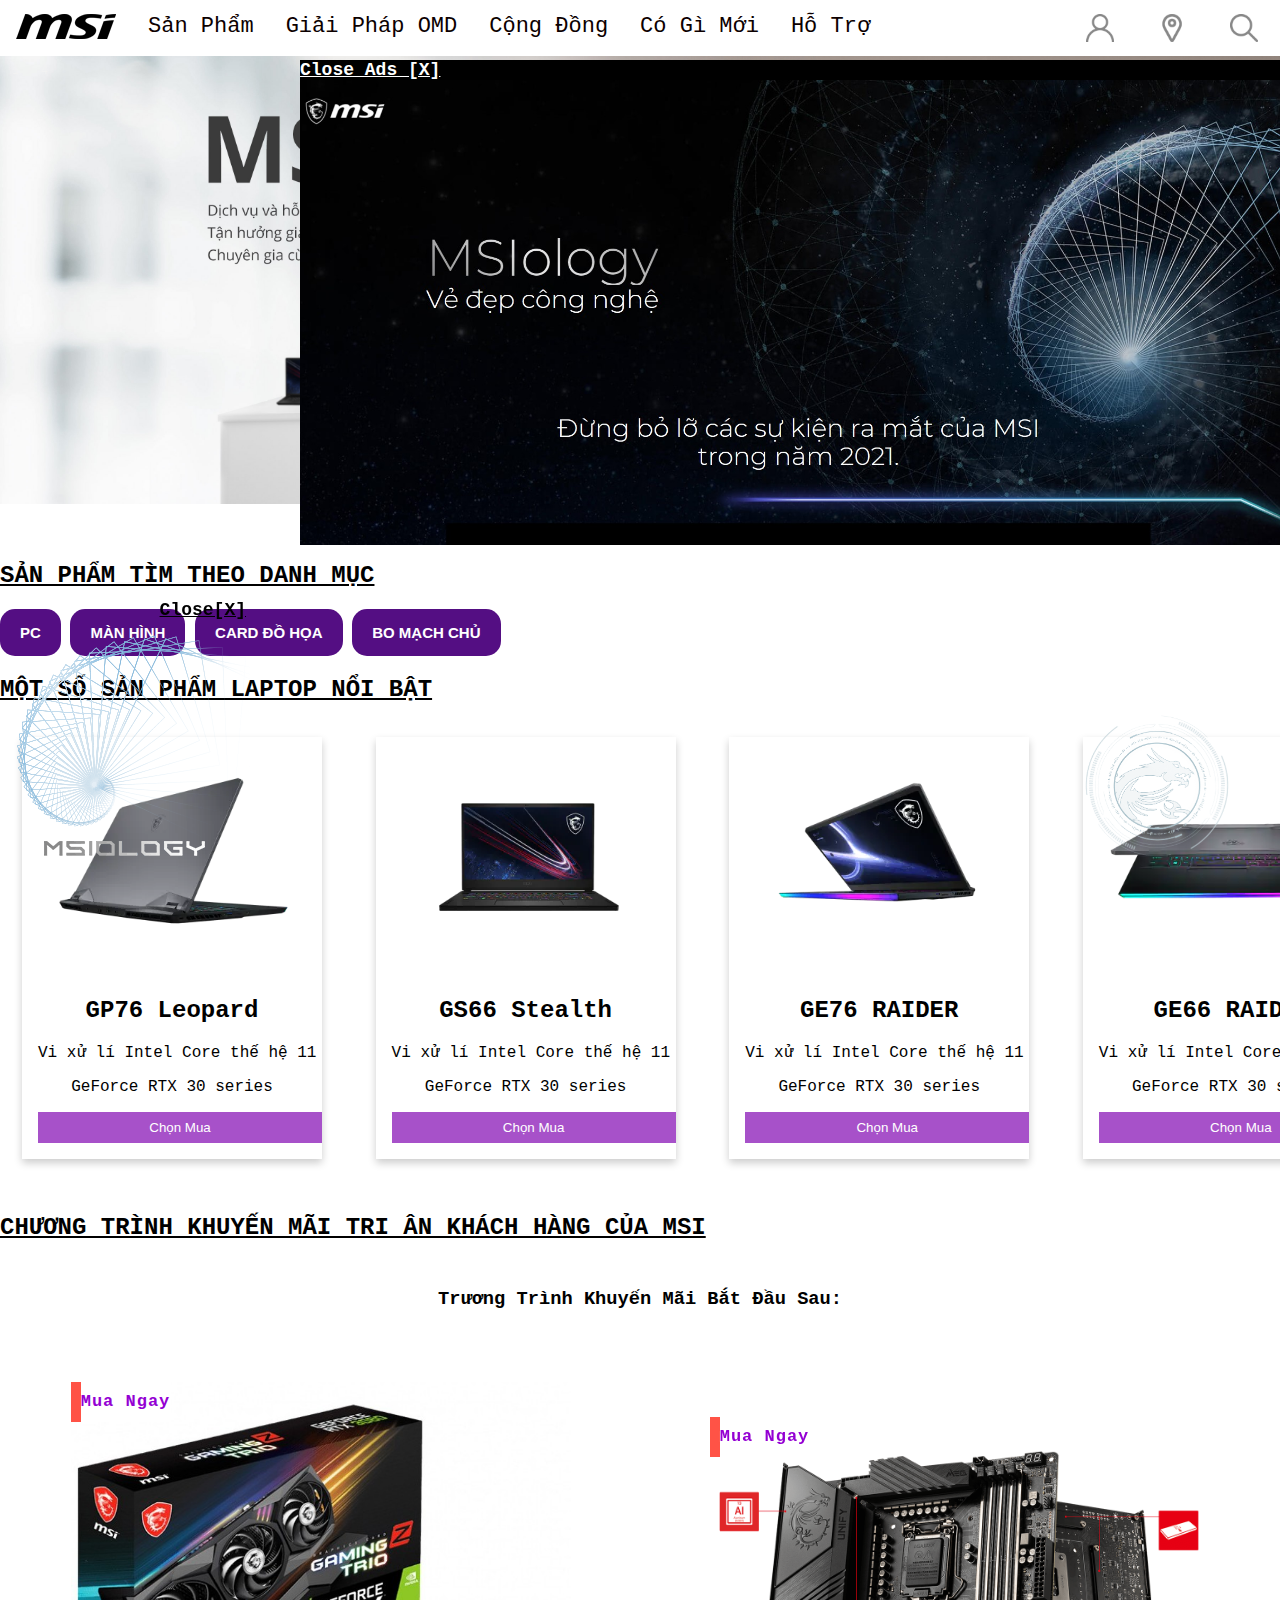
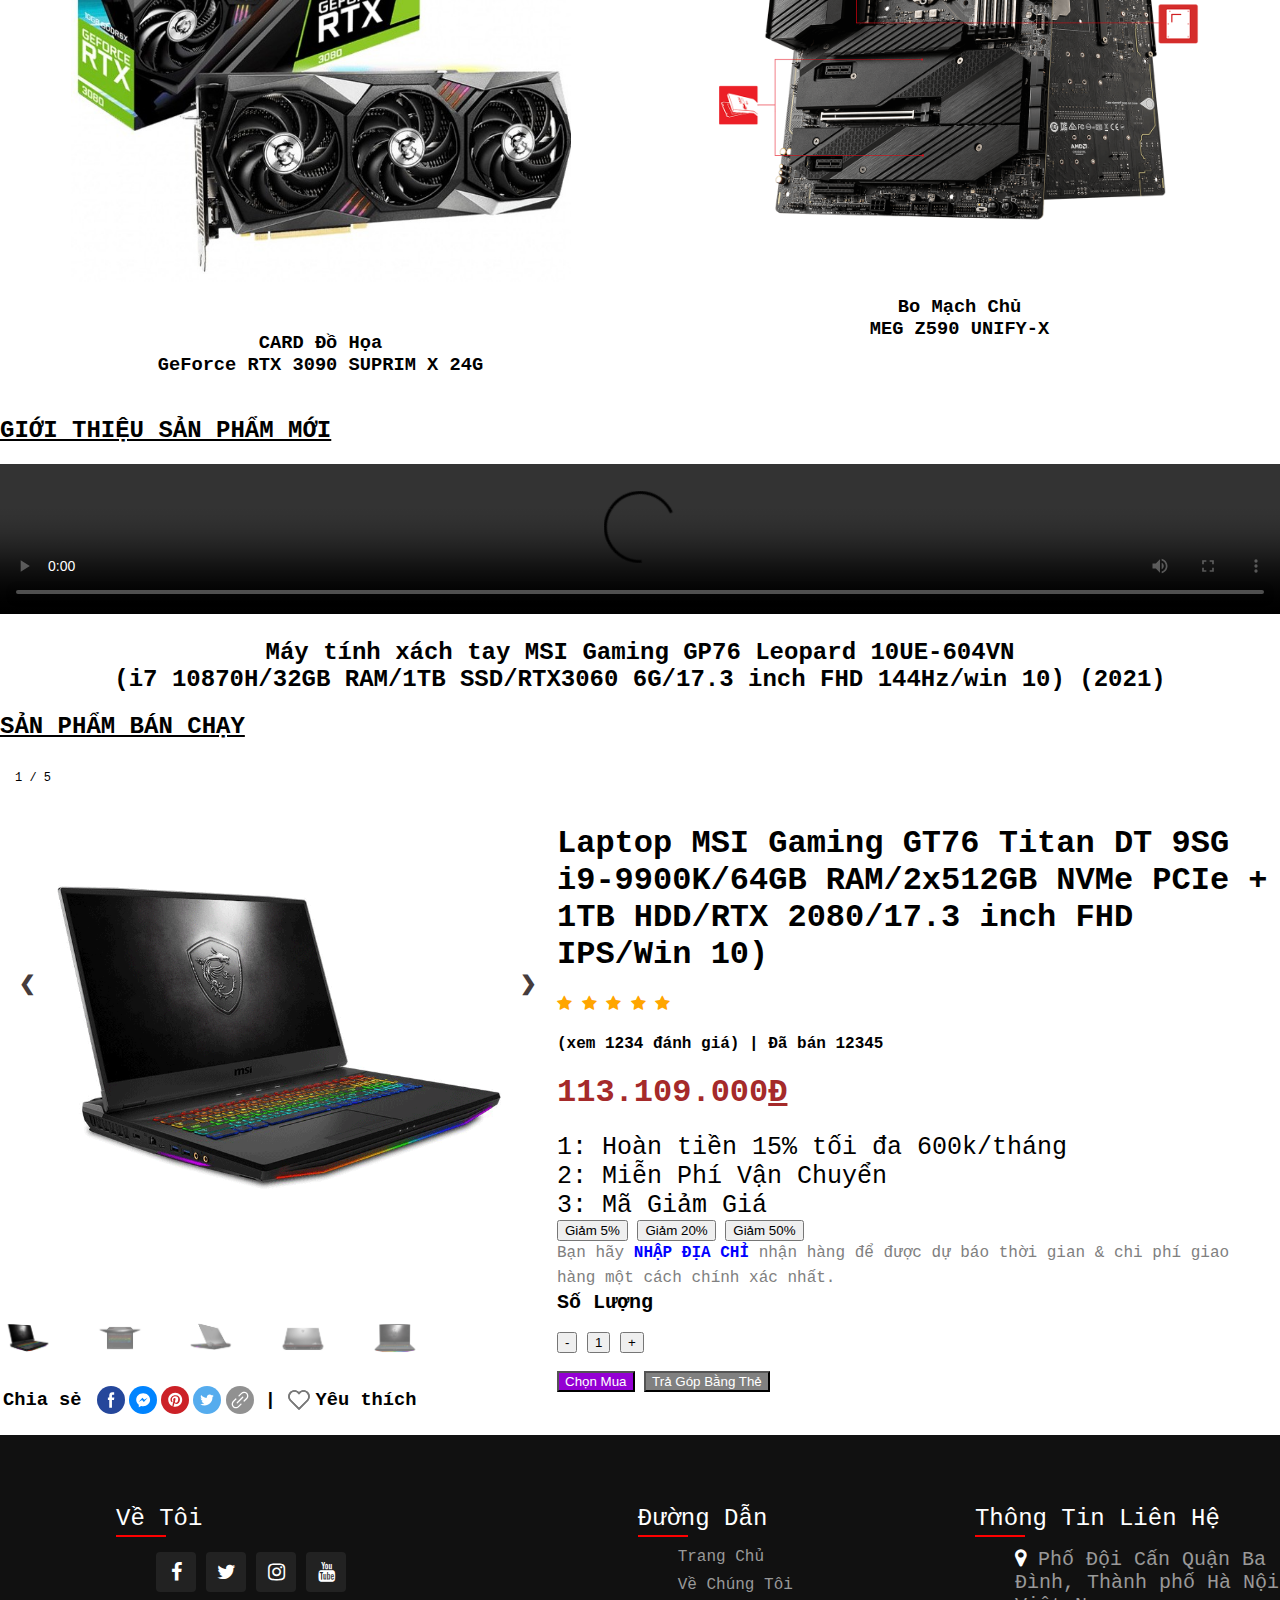
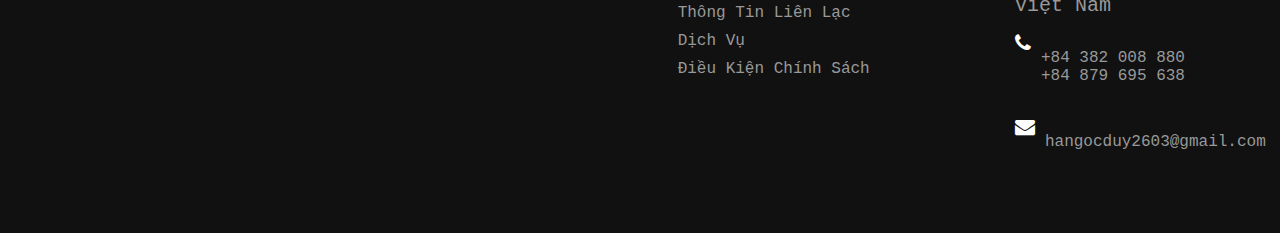
==== commit ee8a5cb5: "Update INDEX.html" ====
--- a/INDEX.html
+++ b/INDEX.html
@@ -18,6 +18,7 @@
     <script src="JS/javascript-demnguoc.js"></script>
     <meta name="viewport" content="width=device-width, initial-scale=1">
     <title> Trang Chủ MSI</title>
+    <meta name="google-site-verification" content="uQeN5RnxRxMel08ytt7Auiy_O4mt-Tw9n8DqDz2RfSs" />
 </head>
 
 <body onload="showSlidessp()">
@@ -416,4 +417,4 @@
         <!--Kết Thúc Nội Dung Liên Hệ-->
     </div>
     </footer>
-</html>+</html>
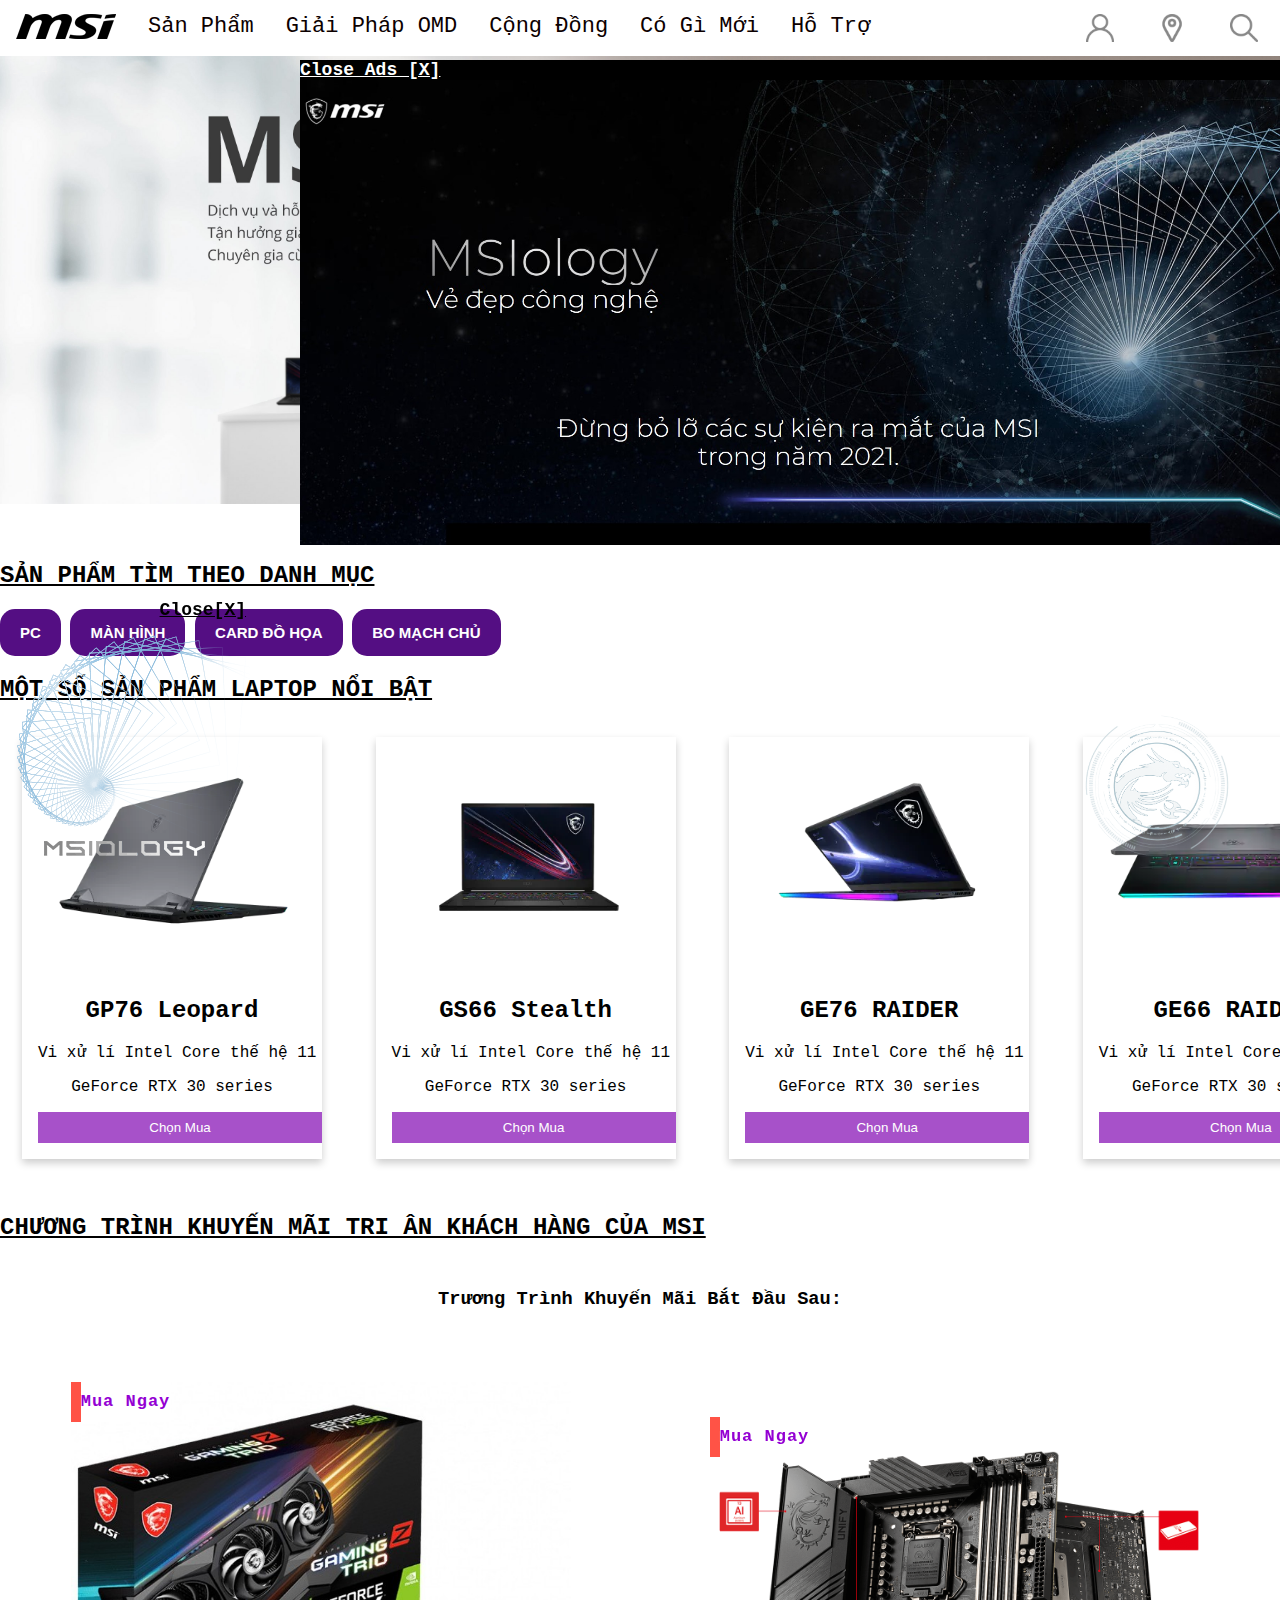
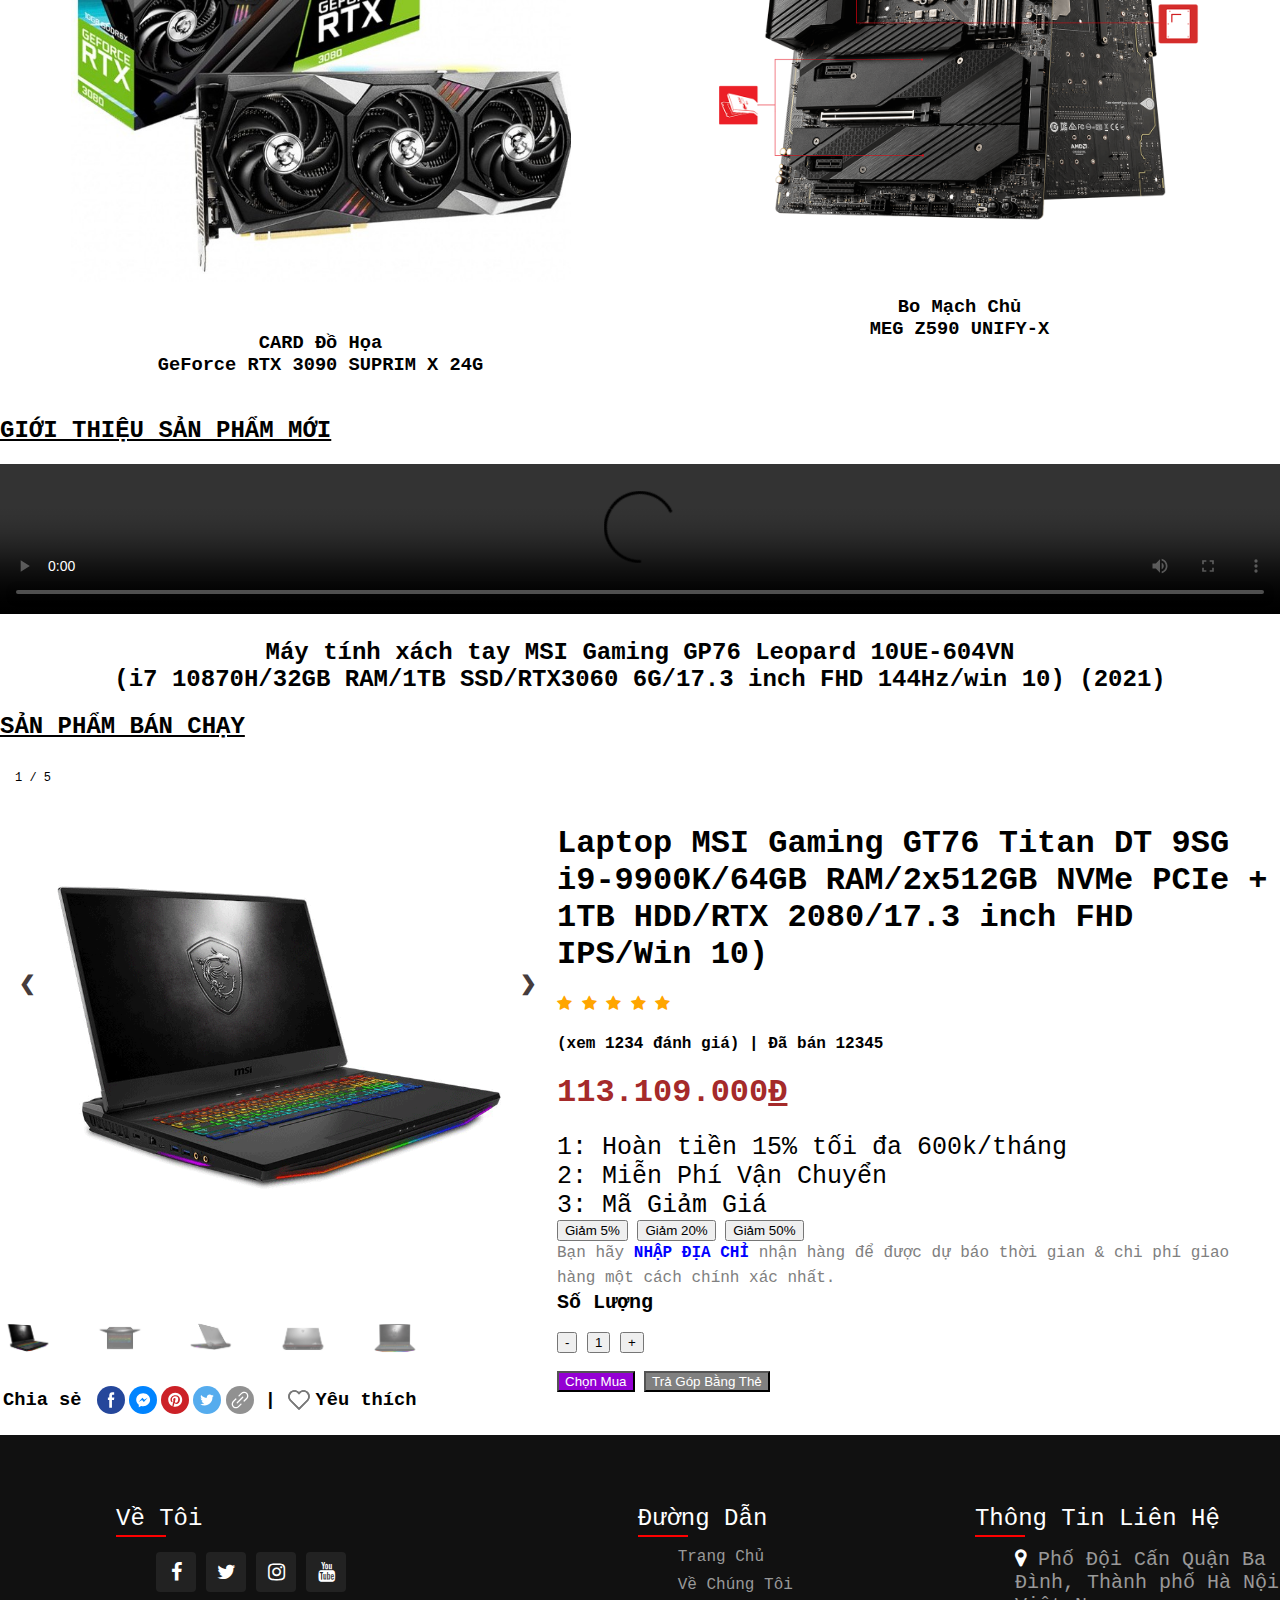
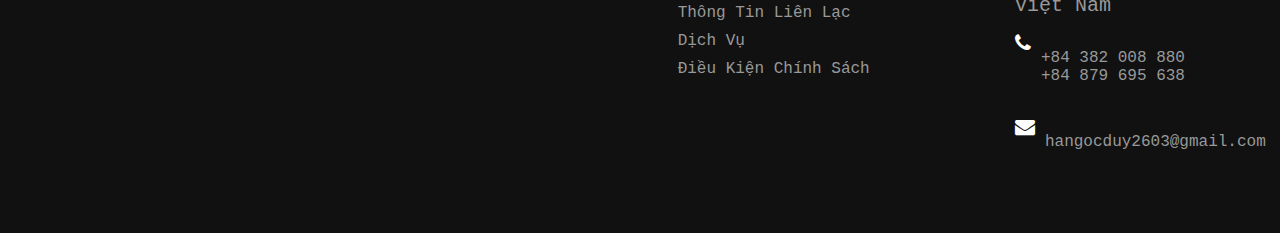
==== commit 5874cabb: "Update INDEX.html" ====
--- a/INDEX.html
+++ b/INDEX.html
@@ -3,6 +3,7 @@
 
 <head>
     <meta charset="utf-8">
+    <meta name="google-site-verification" content="uQeN5RnxRxMel08ytt7Auiy_O4mt-Tw9n8DqDz2RfSs" />
     <link rel="stylesheet" href="CSS/style.css">
     <link rel="stylesheet" href="CSS/style-slideshow.css">
     <link rel="stylesheet" href="CSS/style-chat.css">
@@ -18,7 +19,6 @@
     <script src="JS/javascript-demnguoc.js"></script>
     <meta name="viewport" content="width=device-width, initial-scale=1">
     <title> Trang Chủ MSI</title>
-    <meta name="google-site-verification" content="uQeN5RnxRxMel08ytt7Auiy_O4mt-Tw9n8DqDz2RfSs" />
 </head>
 
 <body onload="showSlidessp()">
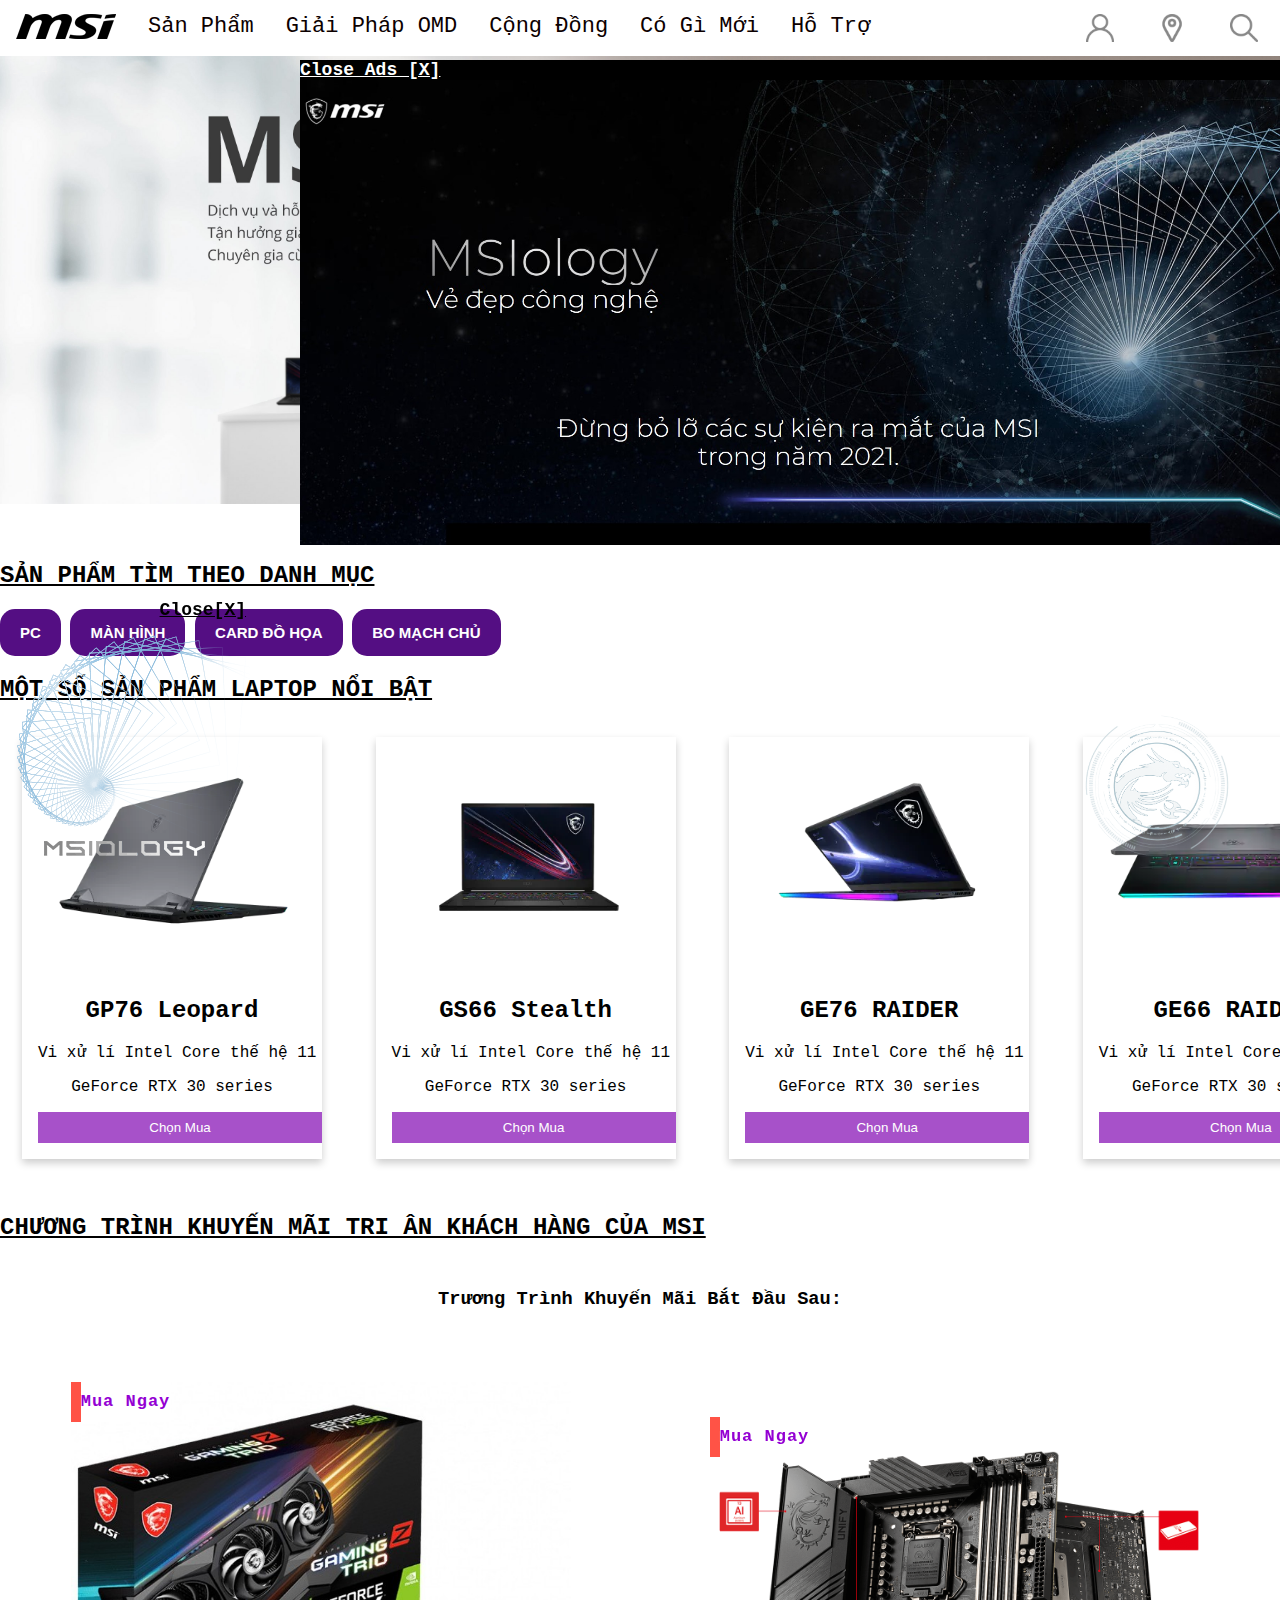
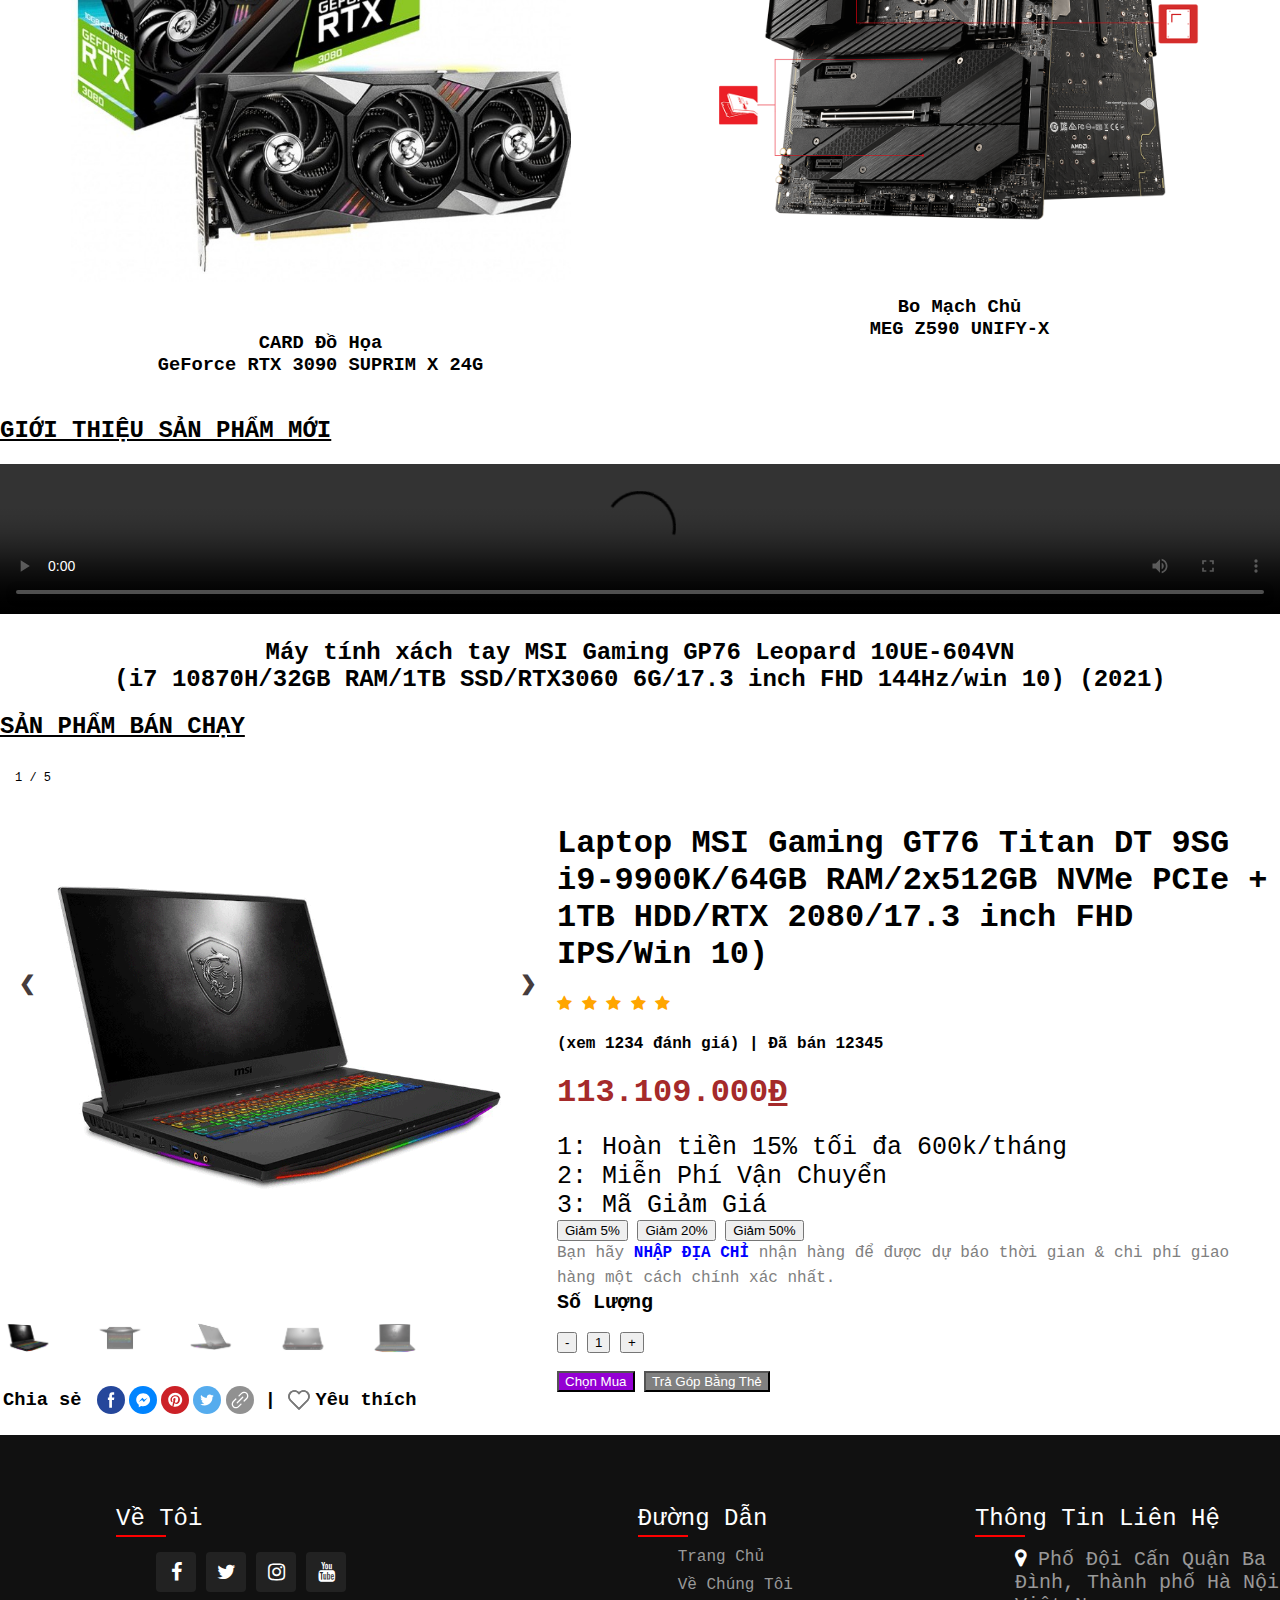
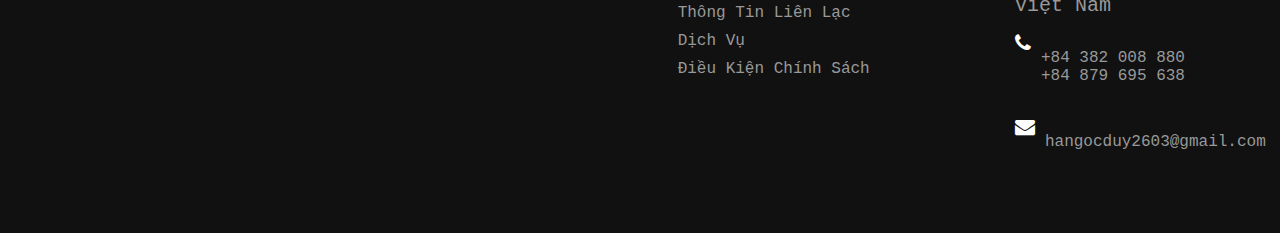
==== commit 5e38d433: "Update INDEX.html" ====
--- a/INDEX.html
+++ b/INDEX.html
@@ -3,7 +3,7 @@
 
 <head>
     <meta charset="utf-8">
-    <meta name="google-site-verification" content="uQeN5RnxRxMel08ytt7Auiy_O4mt-Tw9n8DqDz2RfSs" />
+    <meta name="google-site-verification" content="OWqLM28blIDTHzqwZg6YR2frcbMFLOQl0Pc4B4YFg-o" />
     <link rel="stylesheet" href="CSS/style.css">
     <link rel="stylesheet" href="CSS/style-slideshow.css">
     <link rel="stylesheet" href="CSS/style-chat.css">
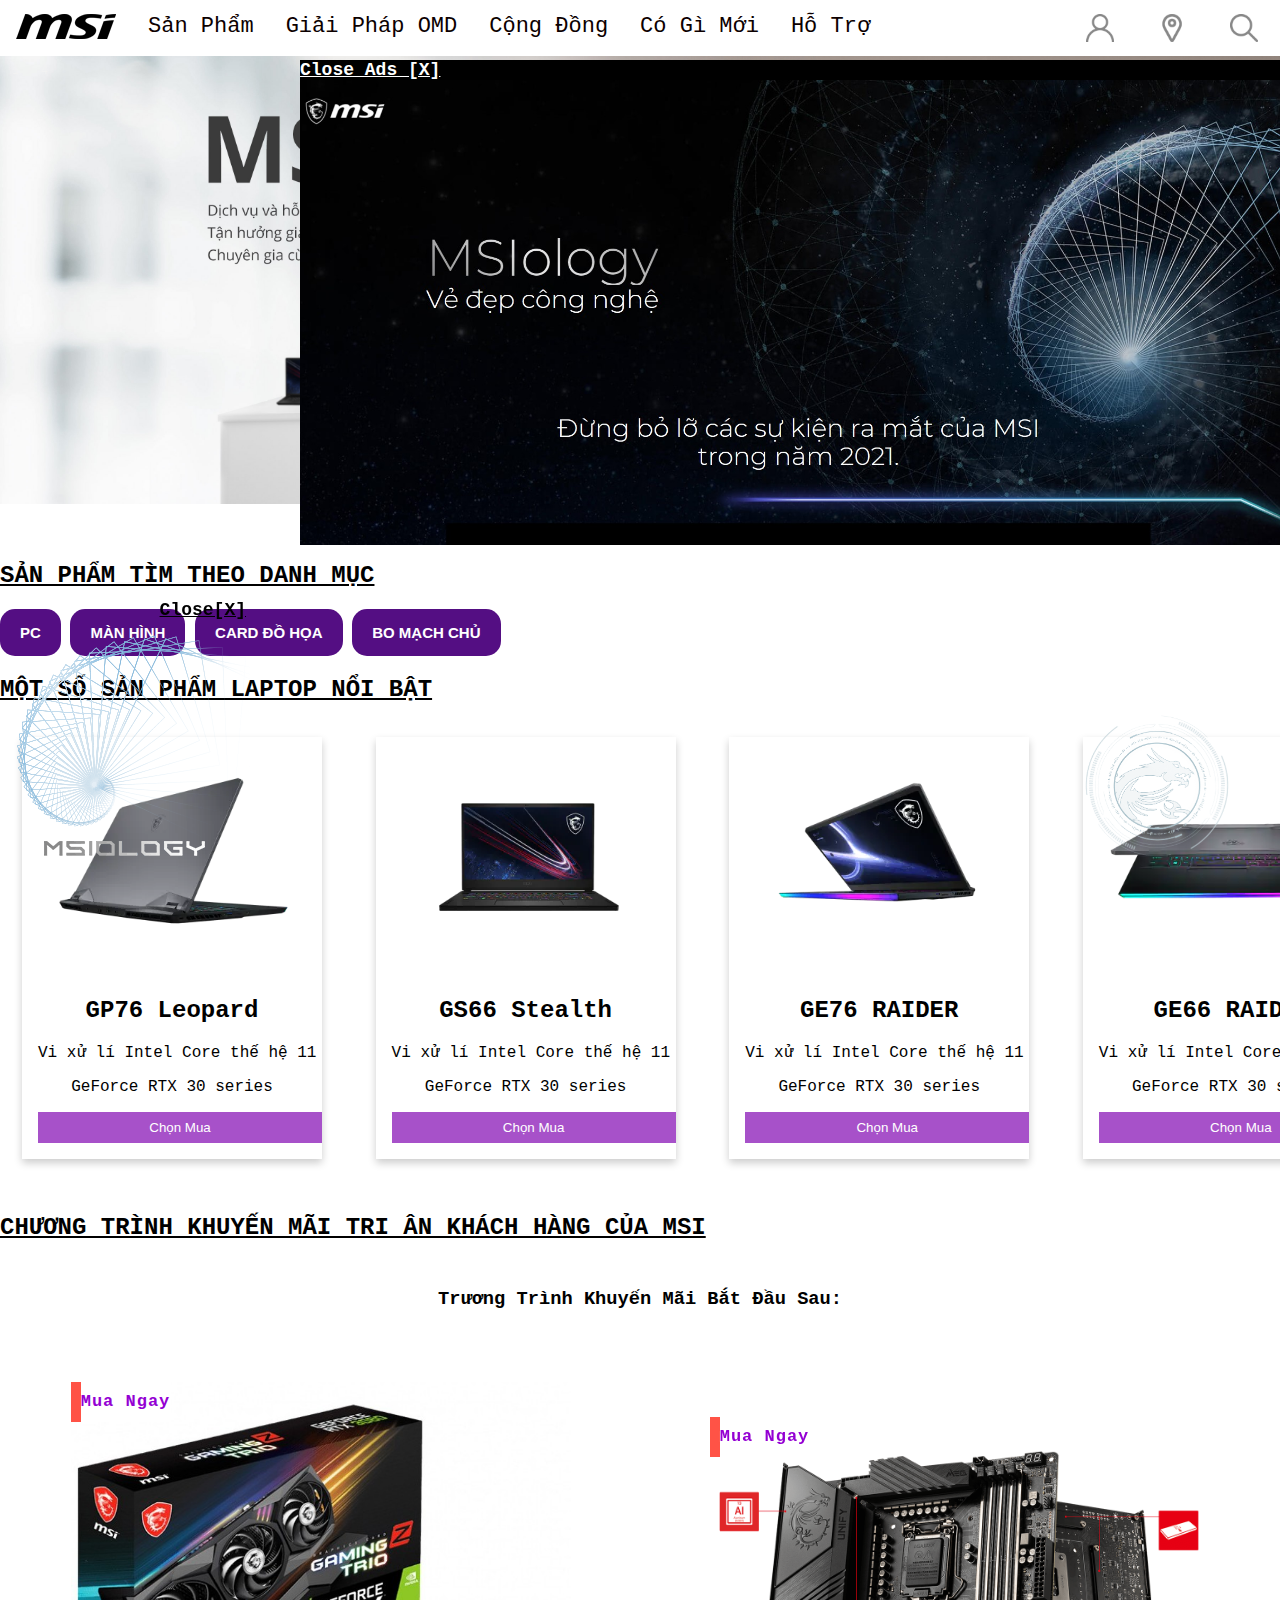
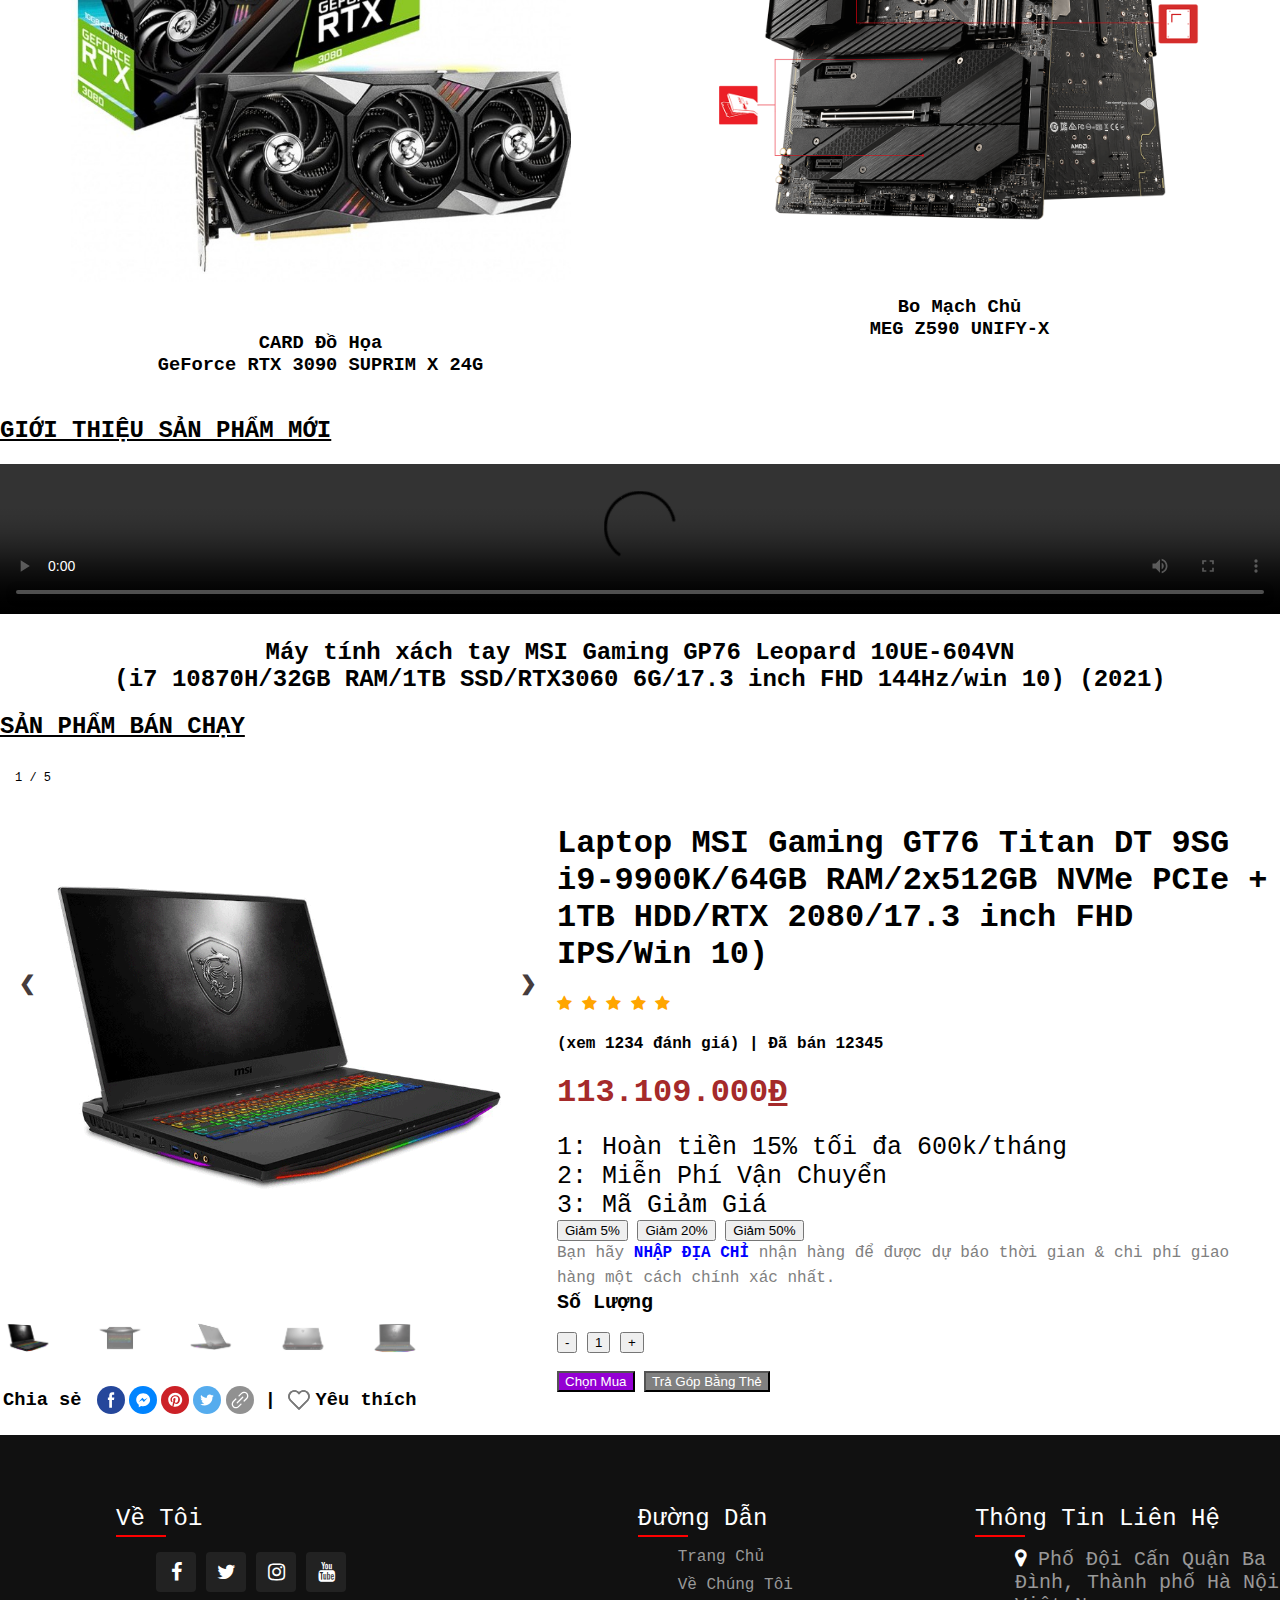
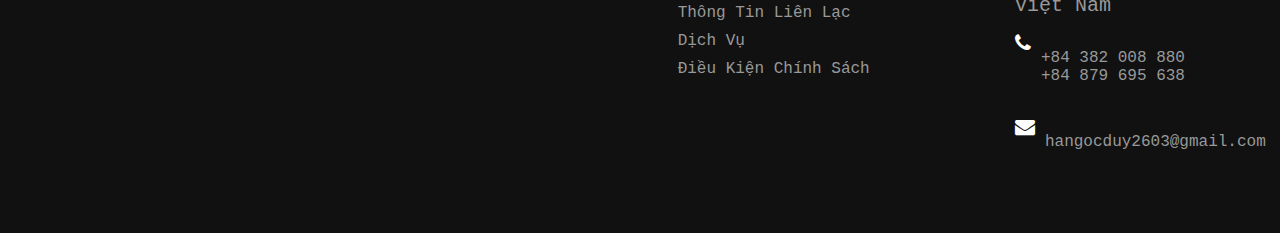
==== commit 4b3f0bb4: "Update INDEX.html" ====
--- a/INDEX.html
+++ b/INDEX.html
@@ -2,8 +2,8 @@
 <html>
 
 <head>
+    <meta name="google-site-verification" content="OWqLM28blIDTHzqwZg6YR2frcbMFLOQl0Pc4B4YFg-o" />
     <meta charset="utf-8">
-    <meta name="google-site-verification" content="OWqLM28blIDTHzqwZg6YR2frcbMFLOQl0Pc4B4YFg-o" />
     <link rel="stylesheet" href="CSS/style.css">
     <link rel="stylesheet" href="CSS/style-slideshow.css">
     <link rel="stylesheet" href="CSS/style-chat.css">
